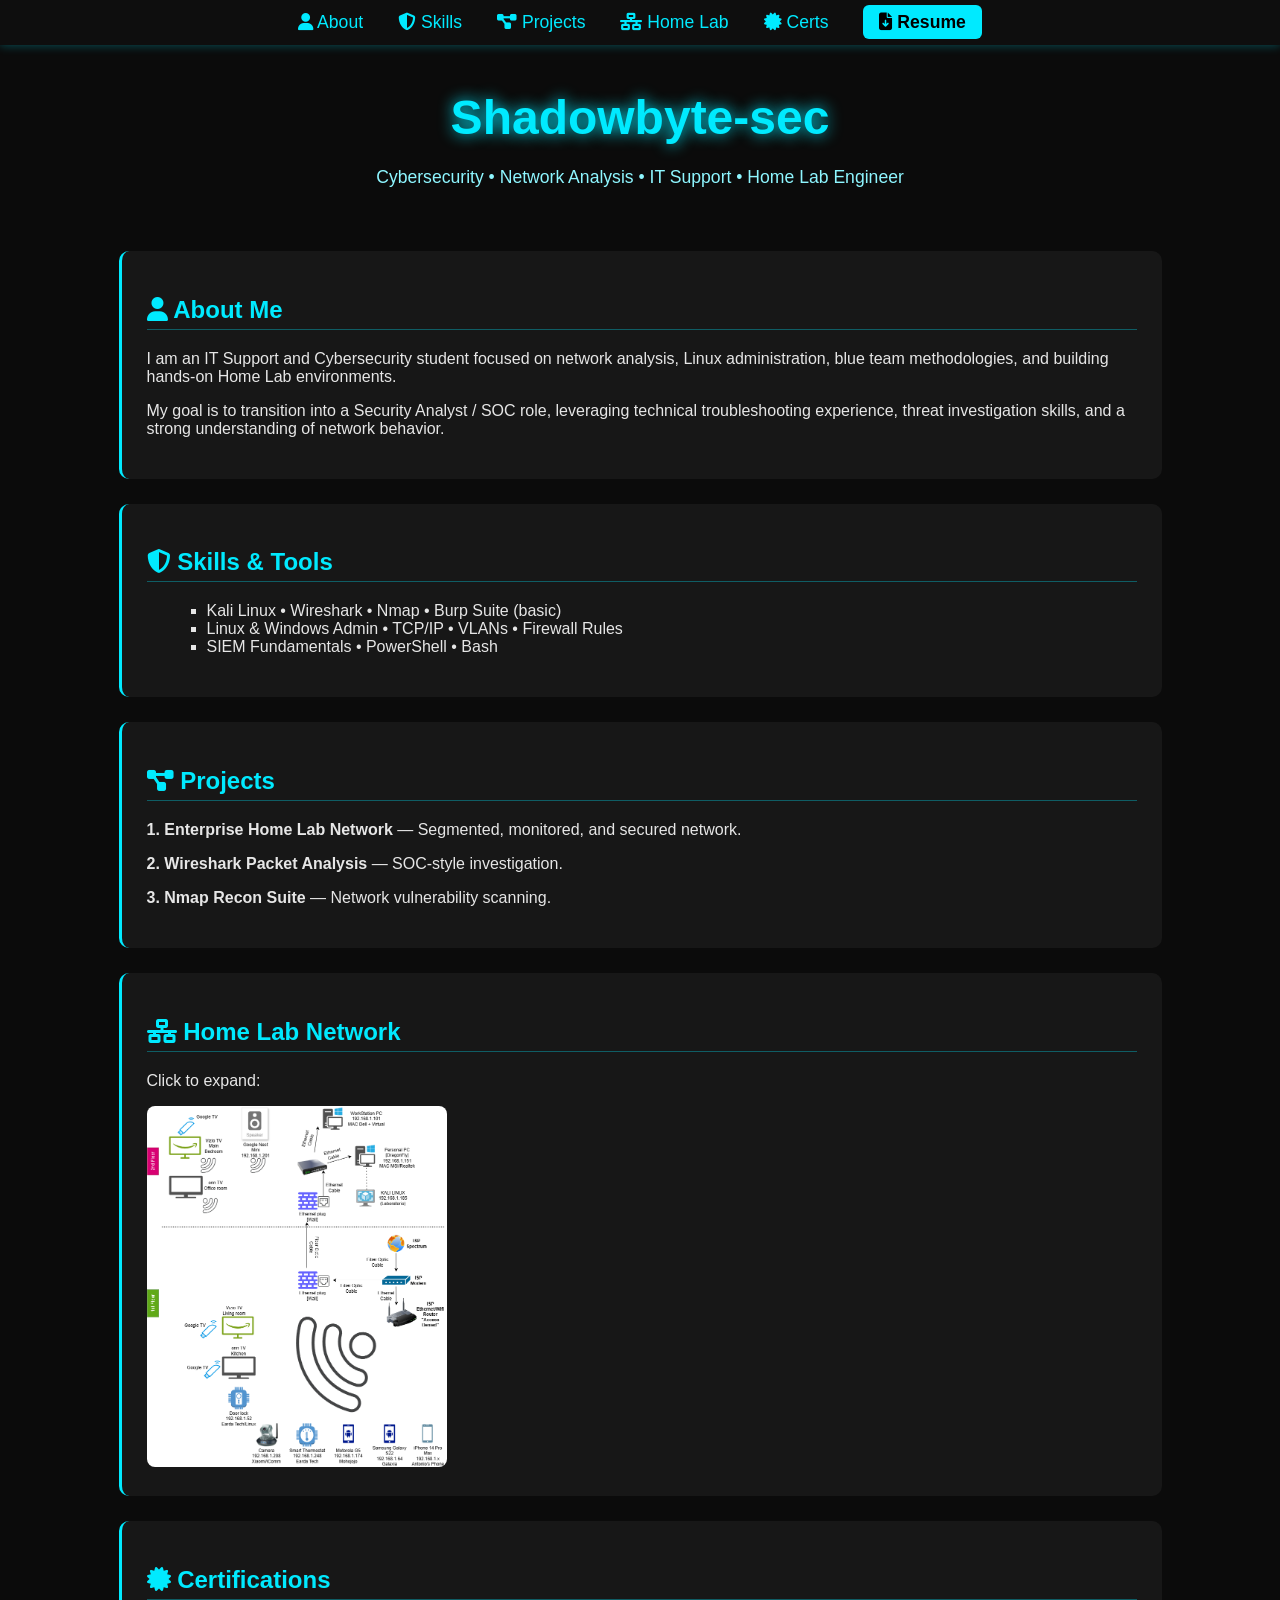
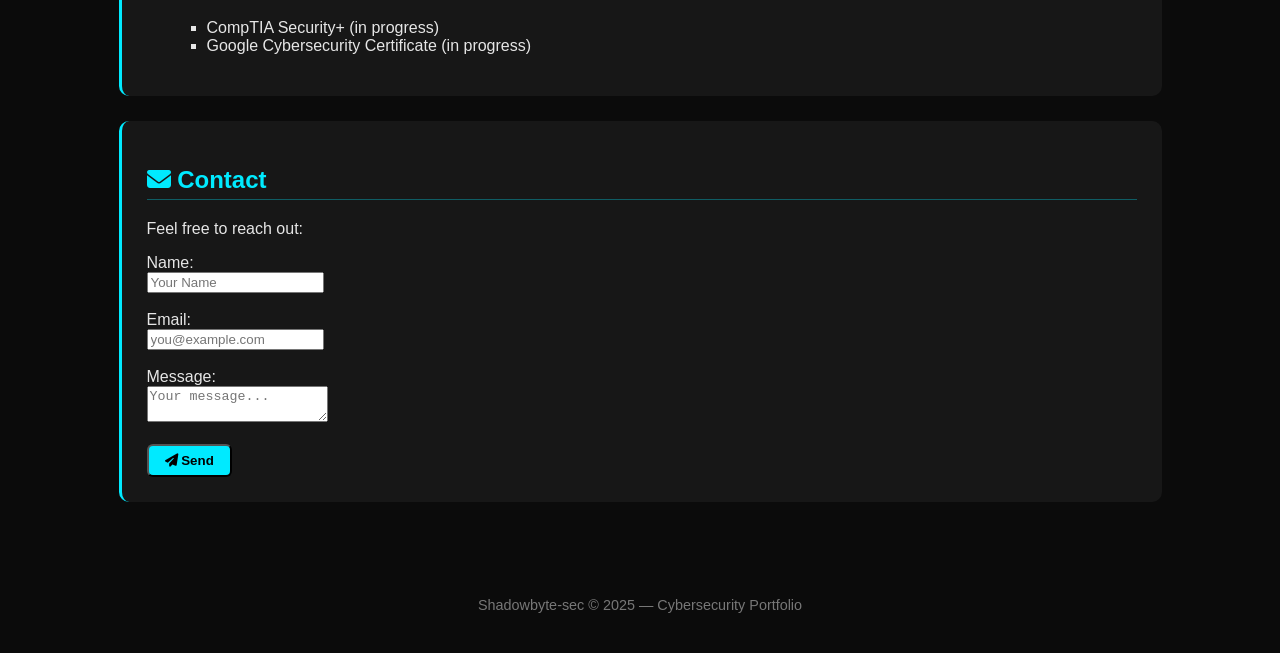
==== index.html @ 4a495c2c "Update index.html" ====
<!DOCTYPE html>
<html lang="en">
<head>
<meta charset="UTF-8">
<meta name="viewport" content="width=device-width, initial-scale=1.0">
<title>Shadowbyte-sec | Cybersecurity Portfolio</title>

<!-- FONT AWESOME ICONS -->
<link rel="stylesheet" href="https://cdnjs.cloudflare.com/ajax/libs/font-awesome/6.5.0/css/all.min.css">

<style>
/* --------------------------------------------------
   GLOBAL STYLE
-------------------------------------------------- */
body {
    background-color: #0b0b0b;
    color: #e6e6e6;
    font-family: "Segoe UI", Tahoma, Geneva, Verdana, sans-serif;
    margin: 0;
    padding: 0;
    scroll-behavior: smooth; /* Smooth navigation */
}

/* --------------------------------------------------
   NAVIGATION MENU
-------------------------------------------------- */
nav {
    position: fixed;
    top: 0;
    width: 100%;
    background: #0e0e0e;
    padding: 12px 0;
    box-shadow: 0 0 10px #00eaff55;
    z-index: 1000;
}

nav ul {
    display: flex;
    justify-content: center;
    gap: 35px;
    list-style: none;
    padding: 0;
    margin: 0;
}

nav ul li a {
    color: #00eaff;
    font-size: 1.1rem;
    text-decoration: none;
    font-weight: 500;
    transition: 0.2s ease;
}

nav ul li a:hover {
    color: #ffffff;
}

/* Resume button */
.resume-btn {
    background: #00eaff;
    padding: 7px 16px;
    border-radius: 6px;
    color: #000;
    font-weight: bold;
}

.resume-btn:hover {
    background: #56f3ff;
}

/* --------------------------------------------------
   HEADER HERO
-------------------------------------------------- */
h1 {
    color: #00eaff;
    text-align: center;
    font-size: 3rem;
    margin-top: 90px;
    text-shadow: 0 0 15px #00eaff;
}

.subtitle {
    text-align: center;
    margin-top: -10px;
    color: #8ef6ff;
    font-size: 1.1rem;
    font-weight: 300;
}

/* --------------------------------------------------
   MAIN CONTAINER
-------------------------------------------------- */
.container {
    max-width: 1100px;
    margin: 0 auto;
    padding: 20px;
}

/* SECTION CARDS */
.card {
    background-color: rgba(255,255,255,0.05);
    padding: 25px;
    border-radius: 10px;
    width: 90%;
    margin: 25px auto;
    border-left: 3px solid #00eaff;
}

.card h2 {
    color: #00eaff;
    border-bottom: 1px solid #00eaff55;
    padding-bottom: 5px;
}

/* --------------------------------------------------
   LISTS
-------------------------------------------------- */
ul {
    list-style-type: square;
    margin-left: 20px;
}

/* --------------------------------------------------
   NETWORK DIAGRAM
-------------------------------------------------- */
.network-img {
    width: 300px;
    border-radius: 8px;
    cursor: pointer;
    transition: 0.2s ease;
}

.network-img:hover {
    transform: scale(1.05);
}

/* Lightbox */
.lightbox {
    display: none;
    position: fixed;
    top: 0;
    left: 0;
    width: 100%;
    height: 100%;
    background: rgba(0,0,0,0.85);
    backdrop-filter: blur(4px);
    justify-content: center;
    align-items: center;
    z-index: 999;
}

.lightbox:target {
    display: flex;
}

.lightbox img {
    max-width: 95%;
    max-height: 95%;
    border-radius: 12px;
    box-shadow: 0 0 25px rgba(0,255,255,0.5);
}

/* --------------------------------------------------
   FOOTER
-------------------------------------------------- */
footer {
    text-align: center;
    margin-top: 50px;
    padding-bottom: 40px;
    color: #777;
    font-size: 0.9rem;
}

/* --------------------------------------------------
   RESPONSIVE (MOBILE)
-------------------------------------------------- */
@media (max-width: 768px) {

    nav ul {
        flex-direction: column;
        gap: 12px;
    }

    h1 {
        font-size: 2.2rem;
        margin-top: 120px;
    }

    .network-img {
        width: 90%;
    }

    .card {
        width: 95%;
        padding: 20px;
    }
}
</style>
</head>

<body>

<!-- --------------------------------------------------
     TOP NAVIGATION BAR
-------------------------------------------------- -->
<nav>
    <ul>
        <li><a href="#about"><i class="fa-solid fa-user"></i> About</a></li>
        <li><a href="#skills"><i class="fa-solid fa-shield-halved"></i> Skills</a></li>
        <li><a href="#projects"><i class="fa-solid fa-diagram-project"></i> Projects</a></li>
        <li><a href="#lab"><i class="fa-solid fa-network-wired"></i> Home Lab</a></li>
        <li><a href="#certs"><i class="fa-solid fa-certificate"></i> Certs</a></li>
        <li><a class="resume-btn" href="resume.pdf" download><i class="fa-solid fa-file-arrow-down"></i> Resume</a></li>
    </ul>
</nav>

<!-- --------------------------------------------------
     HEADER
-------------------------------------------------- -->
<h1>Shadowbyte-sec</h1>
<p class="subtitle">Cybersecurity • Network Analysis • IT Support • Home Lab Engineer</p>

<div class="container">

    <!-- ABOUT -->
    <div class="card" id="about">
        <h2><i class="fa-solid fa-user"></i> About Me</h2>
        <p>
            I am an IT Support and Cybersecurity student focused on network analysis, Linux administration,
            blue team methodologies, and building hands-on Home Lab environments.
        </p>
        <p>
            My goal is to transition into a Security Analyst / SOC role, leveraging technical troubleshooting
            experience, threat investigation skills, and a strong understanding of network behavior.
        </p>
    </div>

    <!-- SKILLS -->
    <div class="card" id="skills">
        <h2><i class="fa-solid fa-shield-halved"></i> Skills & Tools</h2>
        <ul>
            <li>Kali Linux • Wireshark • Nmap • Burp Suite (basic)</li>
            <li>Linux & Windows Admin • TCP/IP • VLANs • Firewall Rules</li>
            <li>SIEM Fundamentals • PowerShell • Bash</li>
        </ul>
    </div>

    <!-- PROJECTS -->
    <div class="card" id="projects">
        <h2><i class="fa-solid fa-diagram-project"></i> Projects</h2>
        <p><strong>1. Enterprise Home Lab Network</strong> — Segmented, monitored, and secured network.</p>
        <p><strong>2. Wireshark Packet Analysis</strong> — SOC-style investigation.</p>
        <p><strong>3. Nmap Recon Suite</strong> — Network vulnerability scanning.</p>
    </div>

    <!-- HOME LAB -->
    <div class="card" id="lab">
        <h2><i class="fa-solid fa-network-wired"></i> Home Lab Network</h2>
        <p>Click to expand:</p>

        <a href="#img-full">
            <img src="My_Home_Network.drawio.png" class="network-img" alt="Home Lab Diagram">
        </a>

        <div id="img-full" class="lightbox">
            <a href="#lab">
                <img src="My_Home_Network.drawio.png" alt="Full Diagram">
            </a>
        </div>
    </div>

    <!-- CERTIFICATIONS -->
    <div class="card" id="certs">
        <h2><i class="fa-solid fa-certificate"></i> Certifications</h2>
        <ul>
            <li>CompTIA Security+ (in progress)</li>
            <li>Google Cybersecurity Certificate (in progress)</li>
        </ul>
    </div>

   <div class="card" id="contact">
  <h2><i class="fa-solid fa-envelope"></i> Contact</h2>
  <p>Feel free to reach out:</p>
  <form action="mailto:tuemail@ejemplo.com" method="post" enctype="text/plain">
    <label>Name:</label><br>
    <input type="text" name="name" placeholder="Your Name" required><br><br>
    <label>Email:</label><br>
    <input type="email" name="email" placeholder="you@example.com" required><br><br>
    <label>Message:</label><br>
    <textarea name="message" placeholder="Your message..." required></textarea><br><br>
    <button type="submit" class="resume-btn"><i class="fa-solid fa-paper-plane"></i> Send</button>
  </form>
</div>

</div>

<footer>
    Shadowbyte-sec © 2025 — Cybersecurity Portfolio
</footer>

</body>
</html>
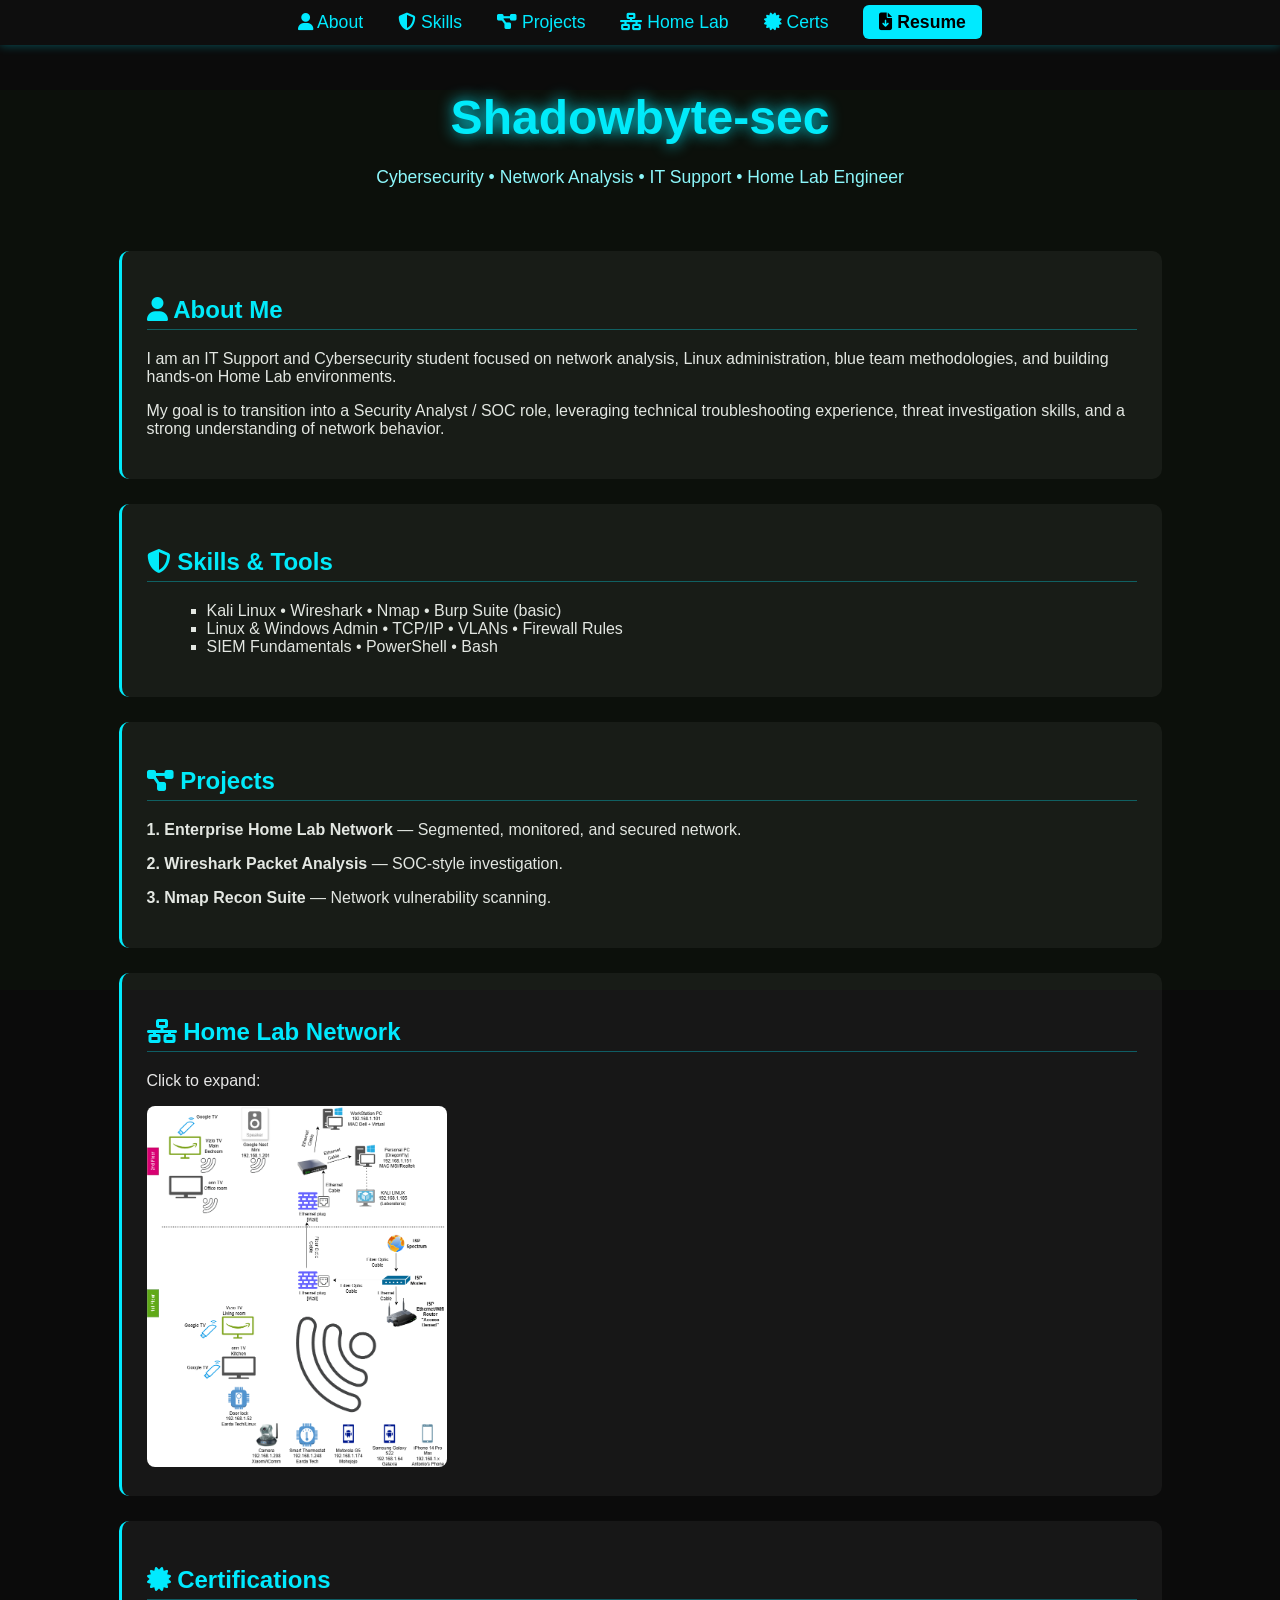
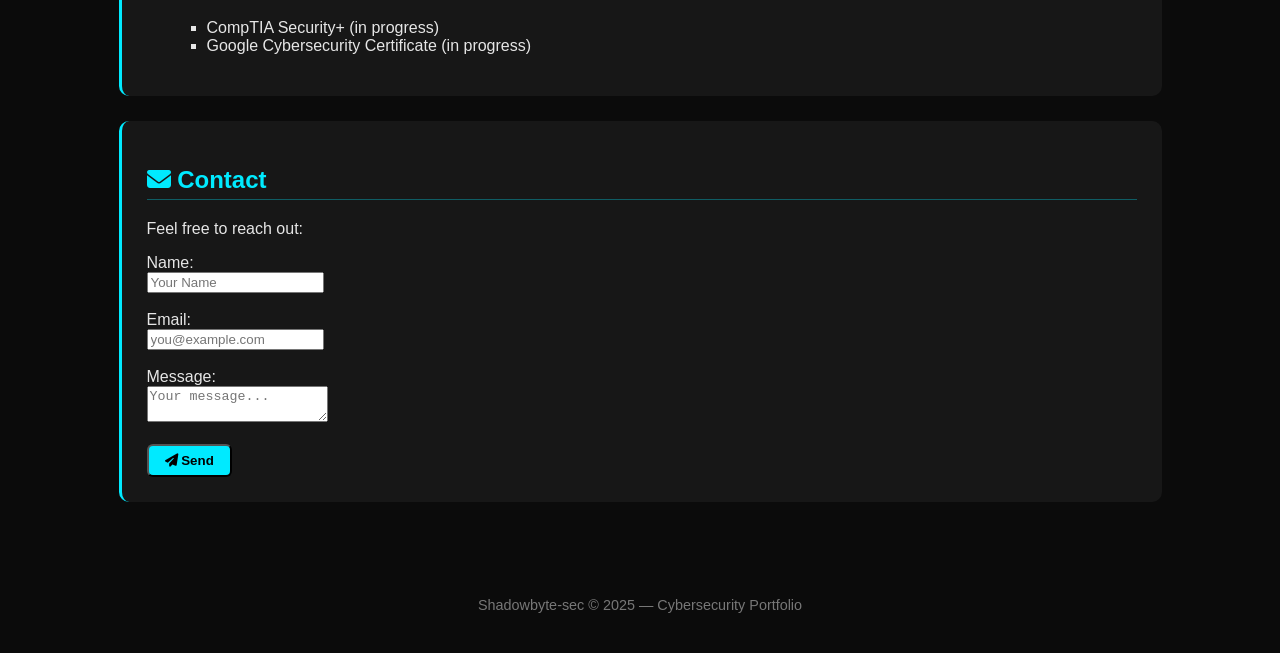
==== commit 7d8e59d8: "Update index.html" ====
--- a/index.html
+++ b/index.html
@@ -195,6 +195,36 @@
         padding: 20px;
     }
 }
+
+/* Glitch effect heading */
+@keyframes glitch {
+  0% { text-shadow: 2px 0 #39ff14, -2px 0 #00ff94; }
+  20% { text-shadow: -2px 0 #39ff14, 2px 0 #00ff94; }
+  40% { text-shadow: 2px 0 #39ff14, -2px 0 #00ff94; }
+  60% { text-shadow: -2px 0 #39ff14, 2px 0 #00ff94; }
+  80% { text-shadow: 2px 0 #39ff14, -2px 0 #00ff94; }
+  100% { text-shadow: 2px 0 #39ff14, -2px 0 #00ff94; }
+}
+
+h1 {
+  animation: glitch 2.5s infinite;
+}
+
+body::before {
+  content:"";
+  position: fixed;
+  width: 100%;
+  height: 100%;
+  background: rgba(57,255,20,0.02);
+  pointer-events:none;
+  animation: flicker 0.3s infinite;
+}
+
+@keyframes flicker {
+  0%,100% { opacity: 0.2; }
+  50% { opacity: 0.05; }
+}
+   
 </style>
 </head>
 
@@ -207,7 +237,7 @@
     <ul>
         <li><a href="#about"><i class="fa-solid fa-user"></i> About</a></li>
         <li><a href="#skills"><i class="fa-solid fa-shield-halved"></i> Skills</a></li>
-        <li><a href="#projects"><i class="fa-solid fa-diagram-project"></i> Projects</a></li>
+        <li><a href="projects.html"><i class="fa-solid fa-diagram-project"></i> Projects</a></li>
         <li><a href="#lab"><i class="fa-solid fa-network-wired"></i> Home Lab</a></li>
         <li><a href="#certs"><i class="fa-solid fa-certificate"></i> Certs</a></li>
         <li><a class="resume-btn" href="resume.pdf" download><i class="fa-solid fa-file-arrow-down"></i> Resume</a></li>
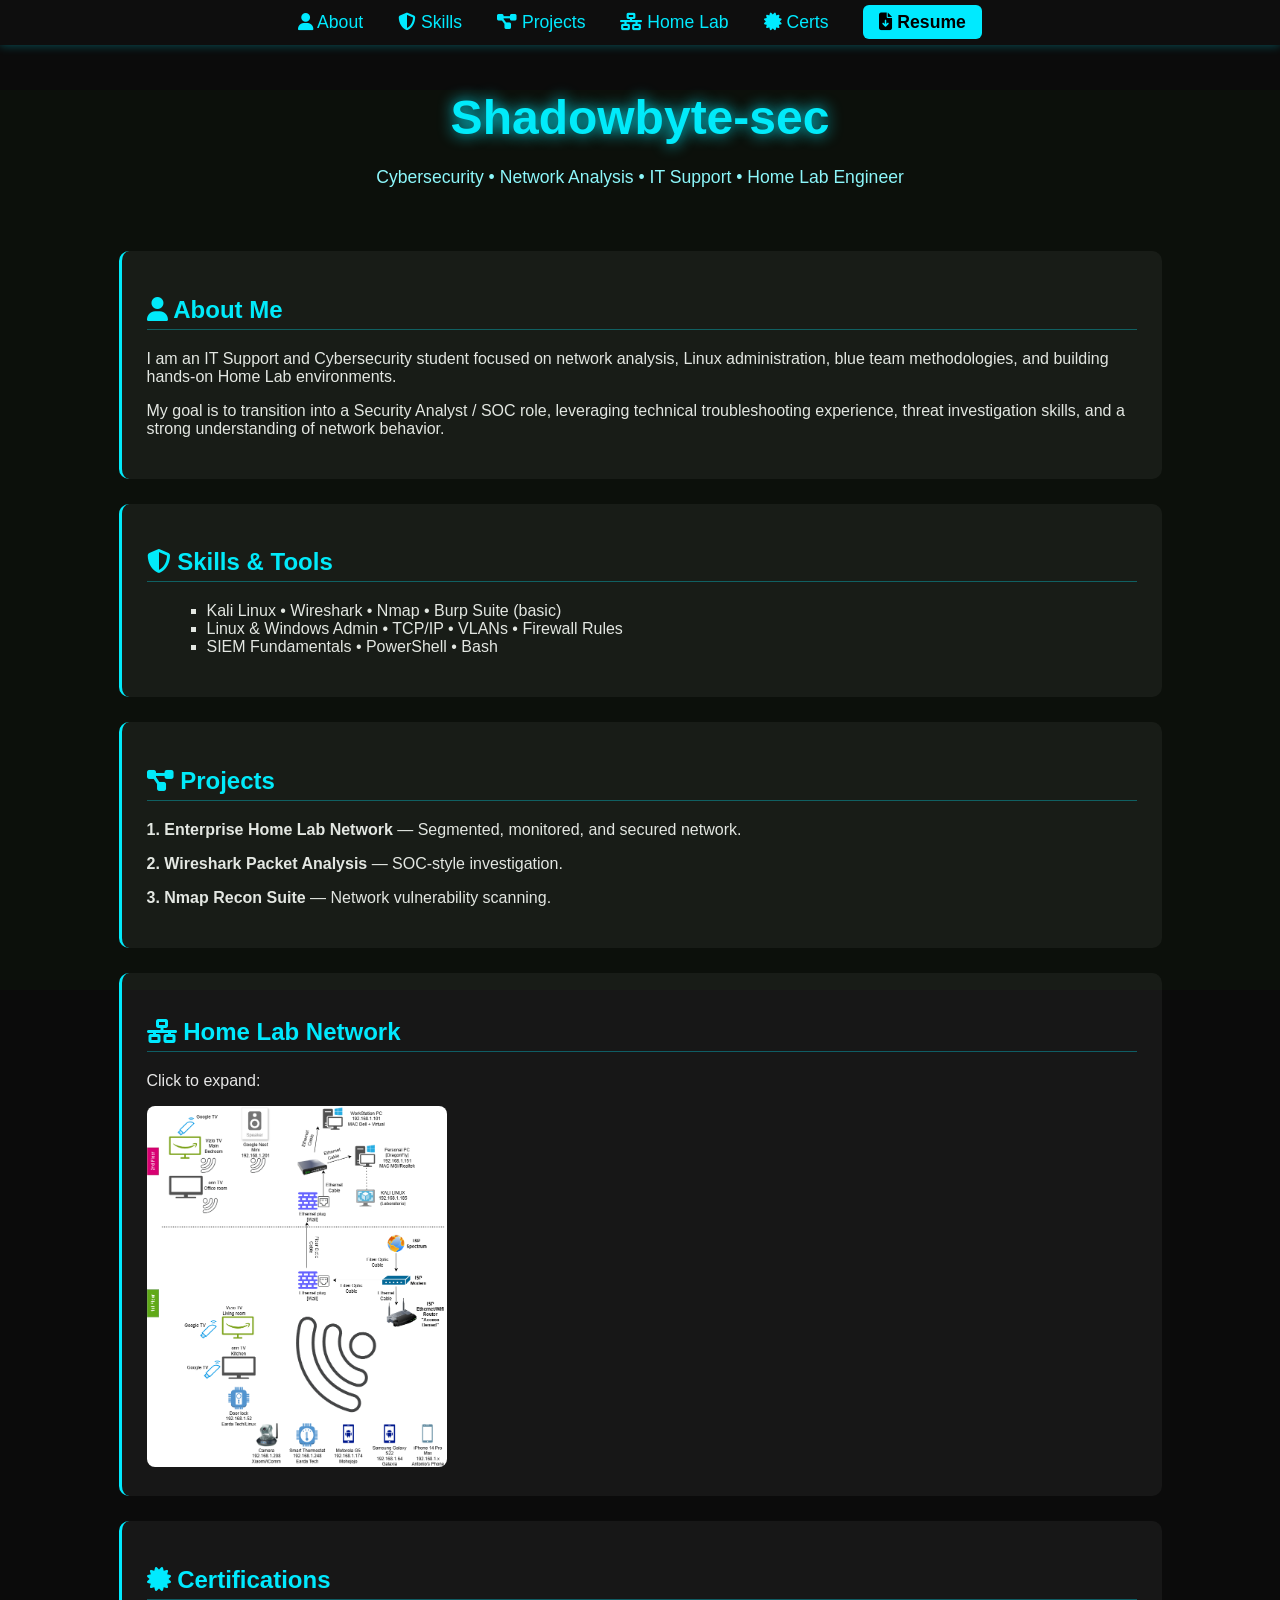
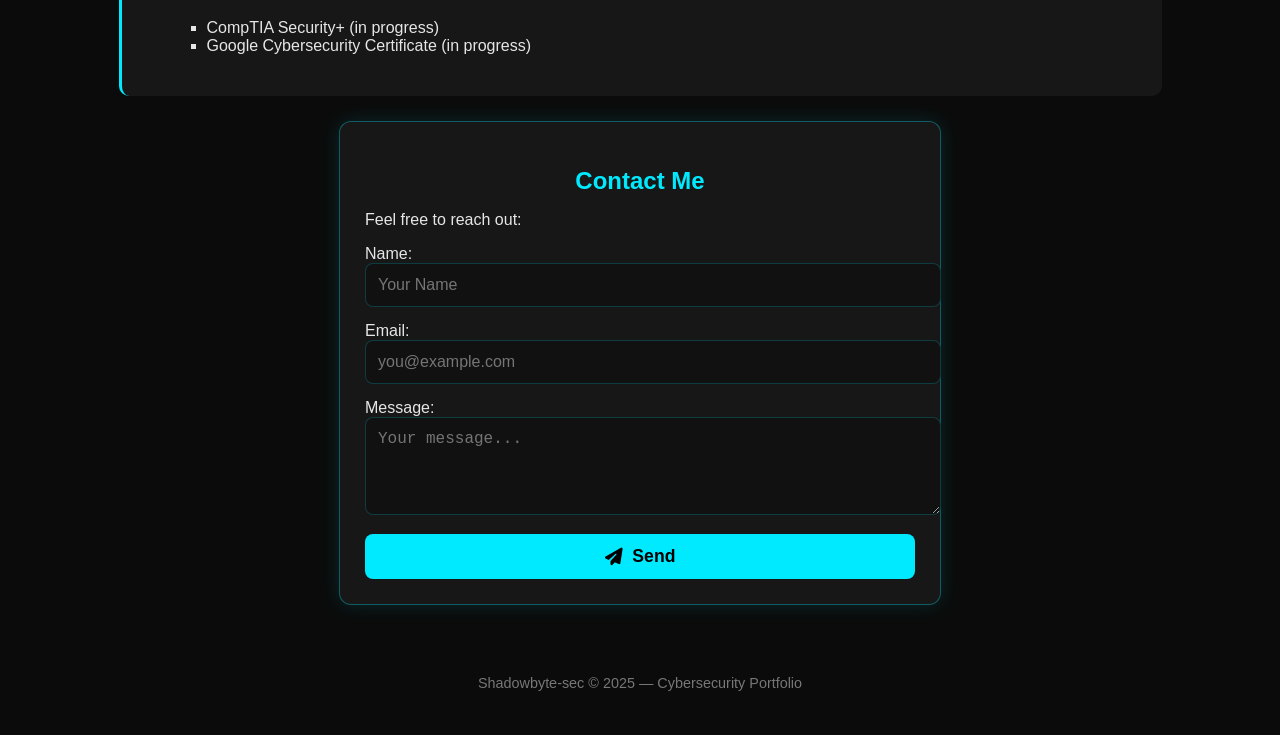
==== commit 6dfe2c11: "Update index.html" ====
--- a/index.html
+++ b/index.html
@@ -224,6 +224,68 @@
   0%,100% { opacity: 0.2; }
   50% { opacity: 0.05; }
 }
+
+/* CONTACT SECTION */
+.contact-card {
+    width: 50%;
+    min-width: 320px;
+    margin: 0 auto;
+    background-color: rgba(255,255,255,0.05);
+    padding: 25px;
+    border-radius: 12px;
+    border: 1px solid #00eaff55;
+    box-shadow: 0 0 20px #00eaff22;
+    text-align: left;
+}
+
+.contact-card h2 {
+    text-align: center;
+    color: #00eaff;
+    margin-bottom: 15px;
+}
+
+/* Inputs grandes y centrados */
+.contact-card input,
+.contact-card textarea {
+    width: 100%;
+    padding: 12px;
+    font-size: 1rem;
+    border-radius: 8px;
+    border: 1px solid #00eaff33;
+    margin-bottom: 15px;
+    background: #111;
+    color: white;
+    outline: none;
+    transition: 0.2s;
+}
+
+.contact-card input:focus,
+.contact-card textarea:focus {
+    border-color: #00eaff;
+    box-shadow: 0 0 10px #00eaff66;
+}
+
+/* Botón centrado grande */
+.contact-card button {
+    width: 100%;
+    padding: 12px;
+    font-size: 1.1rem;
+    border-radius: 8px;
+    border: none;
+    cursor: pointer;
+    background-color: #00eaff;
+    color: black;
+    font-weight: bold;
+    transition: 0.2s;
+    display: flex;
+    justify-content: center;
+    align-items: center;
+}
+
+.contact-card button:hover {
+    background-color: #00c7d9;
+    transform: translateY(-2px);
+}
    
 </style>
 </head>
@@ -237,7 +299,7 @@
     <ul>
         <li><a href="#about"><i class="fa-solid fa-user"></i> About</a></li>
         <li><a href="#skills"><i class="fa-solid fa-shield-halved"></i> Skills</a></li>
-        <li><a href="projects.html"><i class="fa-solid fa-diagram-project"></i> Projects</a></li>
+        <li><a href="#projects"><i class="fa-solid fa-diagram-project"></i> Projects</a></li>
         <li><a href="#lab"><i class="fa-solid fa-network-wired"></i> Home Lab</a></li>
         <li><a href="#certs"><i class="fa-solid fa-certificate"></i> Certs</a></li>
         <li><a class="resume-btn" href="resume.pdf" download><i class="fa-solid fa-file-arrow-down"></i> Resume</a></li>
@@ -308,18 +370,23 @@
         </ul>
     </div>
 
-   <div class="card" id="contact">
-  <h2><i class="fa-solid fa-envelope"></i> Contact</h2>
-  <p>Feel free to reach out:</p>
-  <form action="mailto:tuemail@ejemplo.com" method="post" enctype="text/plain">
-    <label>Name:</label><br>
-    <input type="text" name="name" placeholder="Your Name" required><br><br>
-    <label>Email:</label><br>
-    <input type="email" name="email" placeholder="you@example.com" required><br><br>
-    <label>Message:</label><br>
-    <textarea name="message" placeholder="Your message..." required></textarea><br><br>
-    <button type="submit" class="resume-btn"><i class="fa-solid fa-paper-plane"></i> Send</button>
-  </form>
+   <div class="contact-card">
+    <h2>Contact Me</h2>
+
+    <p>Feel free to reach out:</p>
+
+    <label>Name:</label>
+    <input type="text" placeholder="Your Name">
+
+    <label>Email:</label>
+    <input type="email" placeholder="you@example.com">
+
+    <label>Message:</label>
+    <textarea rows="4" placeholder="Your message..."></textarea>
+
+    <button>
+        <i class="fa-solid fa-paper-plane"></i>&nbsp; Send
+    </button>
 </div>
 
 </div>
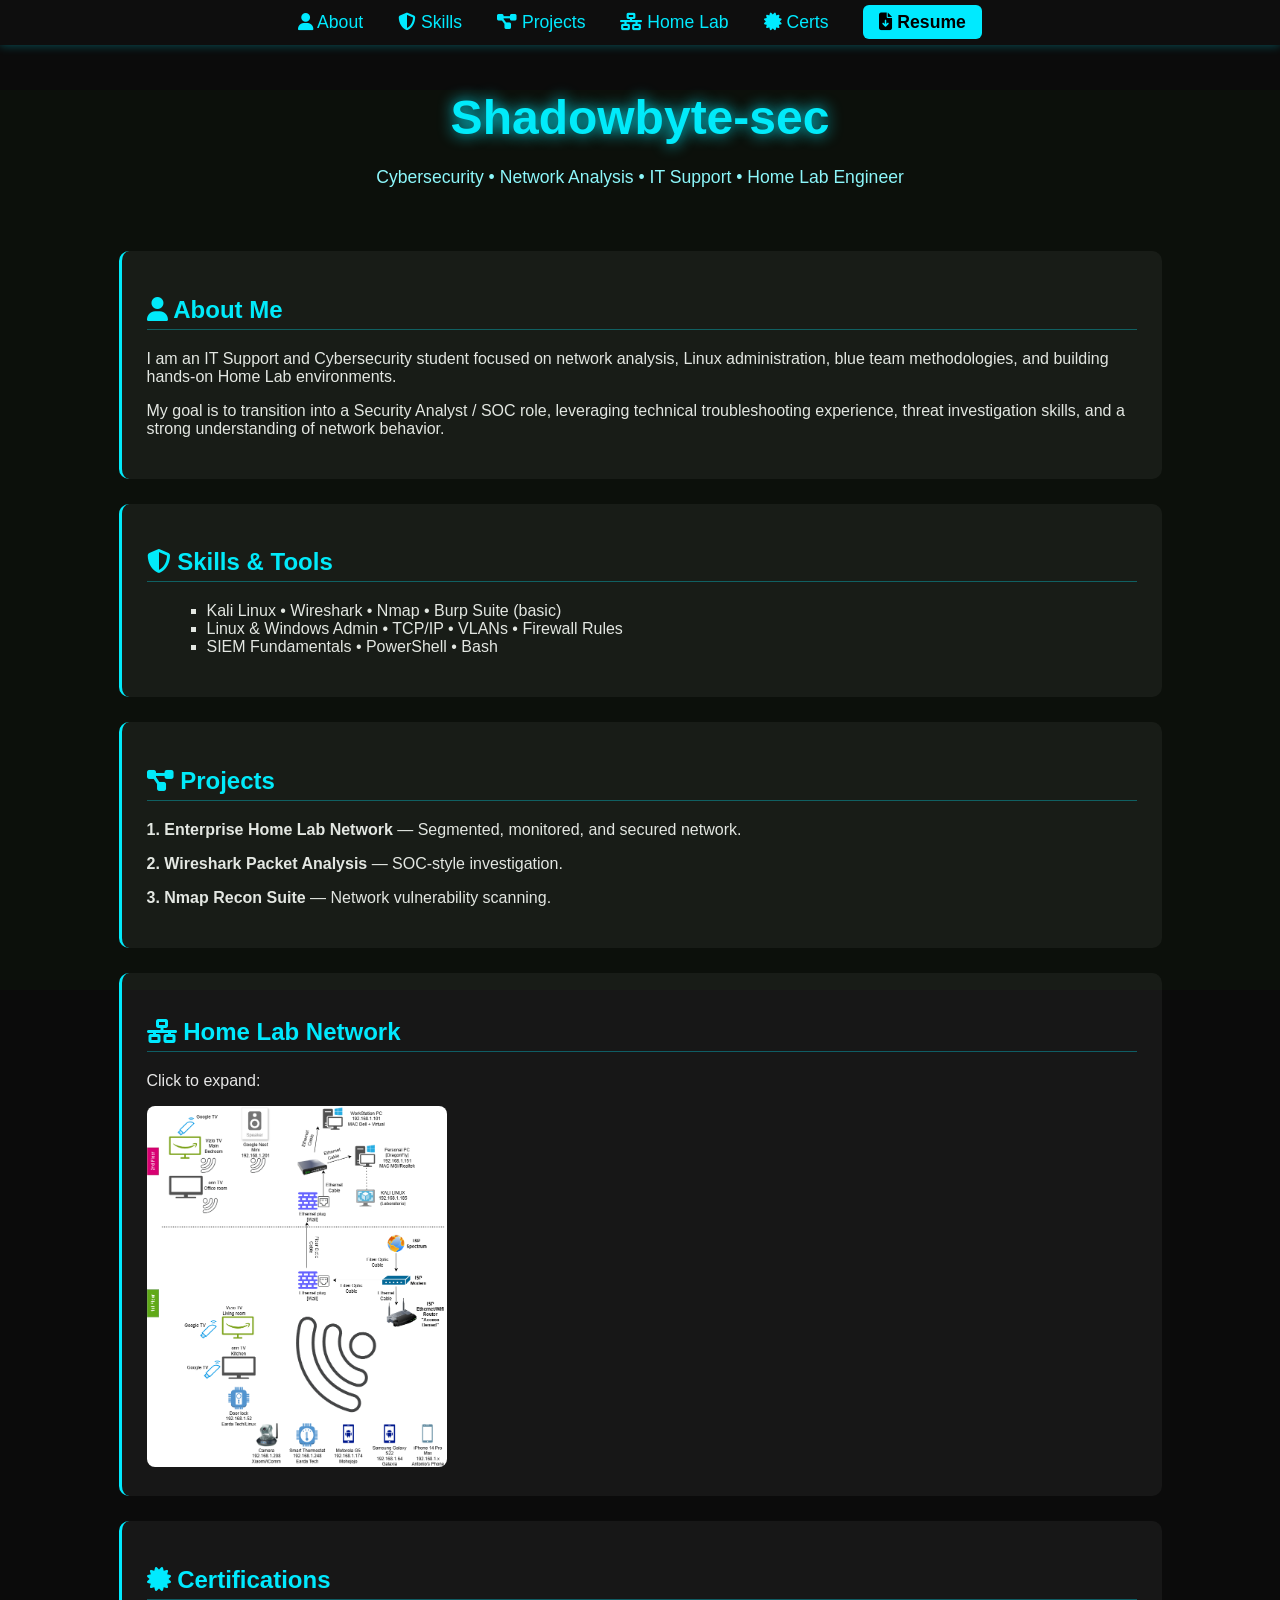
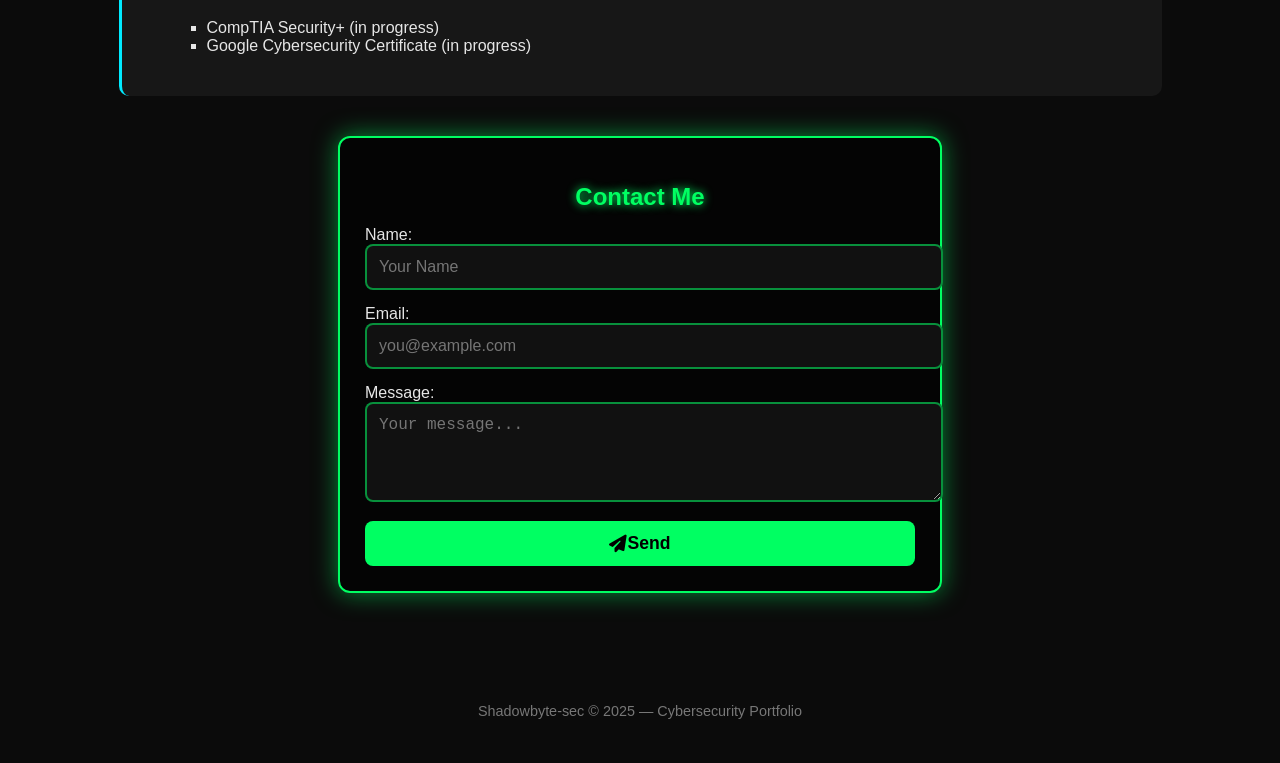
==== commit e2f5c64b: "Update index.html" ====
--- a/index.html
+++ b/index.html
@@ -1,6 +1,7 @@
 <!DOCTYPE html>
 <html lang="en">
 <head>
+<link rel="stylesheet" href="https://cdnjs.cloudflare.com/ajax/libs/font-awesome/6.5.0/css/all.min.css">
 <meta charset="UTF-8">
 <meta name="viewport" content="width=device-width, initial-scale=1.0">
 <title>Shadowbyte-sec | Cybersecurity Portfolio</title>
@@ -286,10 +287,122 @@
     background-color: #00c7d9;
     transform: translateY(-2px);
 }
+
+/* CONTACT SECTION NEO-HACKER */
+.contact-card {
+    width: 50%;
+    min-width: 320px;
+    margin: 40px auto;
+    background-color: rgba(0, 0, 0, 0.6);
+    padding: 25px;
+    border-radius: 12px;
+    border: 2px solid #00ff62; /* Verde NEON */
+    box-shadow: 0 0 25px #00ff6288;
+    text-align: left;
+    animation: glowPulse 2.5s infinite;
+}
+
+/* Glow animation */
+@keyframes glowPulse {
+    0% { box-shadow: 0 0 15px #00ff6288; }
+    50% { box-shadow: 0 0 30px #00ff62cc; }
+    100% { box-shadow: 0 0 15px #00ff6288; }
+}
+
+.contact-card h2 {
+    text-align: center;
+    color: #00ff62;
+    margin-bottom: 15px;
+    text-shadow: 0 0 10px #00ff62;
+}
+
+/* INPUTS & TEXTAREA */
+.contact-card input,
+.contact-card textarea {
+    width: 100%;
+    padding: 12px;
+    font-size: 1rem;
+    border-radius: 8px;
+    border: 2px solid #00ff6288;
+    margin-bottom: 15px;
+    background: #111;
+    color: white;
+    outline: none;
+    transition: 0.2s;
+}
+
+/* FOCUS NEON */
+.contact-card input:focus,
+.contact-card textarea:focus {
+    border-color: #00ff62;
+    box-shadow: 0 0 15px #00ff62;
+}
+
+/* ERROR RED SHAKE */
+.input-error {
+    border-color: #ff0033 !important;
+    box-shadow: 0 0 15px #ff0033 !important;
+    animation: shake 0.3s;
+}
+
+/* Shake animation */
+@keyframes shake {
+    0% { transform: translateX(0); }
+    25% { transform: translateX(-5px); }
+    50% { transform: translateX(5px); }
+    75% { transform: translateX(-5px); }
+    100% { transform: translateX(0); }
+}
+
+
+/* SEND BUTTON */
+.contact-card button {
+    width: 100%;
+    padding: 12px;
+    font-size: 1.1rem;
+    border-radius: 8px;
+    border: none;
+    cursor: pointer;
+    background-color: #00ff62;
+    color: black;
+    font-weight: bold;
+    transition: 0.2s;
+}
+
+.contact-card button:hover {
+    background-color: #00d754;
+    transform: translateY(-2px);
+    box-shadow: 0 0 10px #00ff62;
+}   
    
 </style>
 </head>
 
+<script>
+document.getElementById("contactForm").addEventListener("submit", function(event) {
+    let valid = true;
+
+    let fields = ["name", "email", "message"];
+
+    fields.forEach(id => {
+        let field = document.getElementById(id);
+
+        if (field.value.trim() === "") {
+            field.classList.add("input-error");
+            valid = false;
+
+            setTimeout(() => {
+                field.classList.remove("input-error");
+            }, 600);
+        }
+    });
+
+    if (!valid) {
+        event.preventDefault(); // Detiene el envío
+    }
+});
+</script>   
+   
 <body>
 
 <!-- --------------------------------------------------
@@ -370,23 +483,26 @@
         </ul>
     </div>
 
-   <div class="contact-card">
+<div class="contact-card">
     <h2>Contact Me</h2>
 
-    <p>Feel free to reach out:</p>
-
-    <label>Name:</label>
-    <input type="text" placeholder="Your Name">
-
-    <label>Email:</label>
-    <input type="email" placeholder="you@example.com">
-
-    <label>Message:</label>
-    <textarea rows="4" placeholder="Your message..."></textarea>
-
-    <button>
-        <i class="fa-solid fa-paper-plane"></i>&nbsp; Send
-    </button>
+    <form id="contactForm" action="https://formsubmit.co/TU_EMAIL_AQUI" method="POST">
+
+        <!-- No Captcha + Redirect -->
+        <input type="hidden" name="_captcha" value="false">
+        <input type="hidden" name="_next" value="https://shadowbyte-sec.github.io/">
+
+        <label>Name:</label>
+        <input type="text" id="name" name="name" placeholder="Your Name">
+
+        <label>Email:</label>
+        <input type="email" id="email" name="email" placeholder="you@example.com">
+
+        <label>Message:</label>
+        <textarea id="message" name="message" rows="4" placeholder="Your message..."></textarea>
+
+        <button type="submit"><i class="fa-solid fa-paper-plane"></i> Send</button>
+    </form>
 </div>
 
 </div>
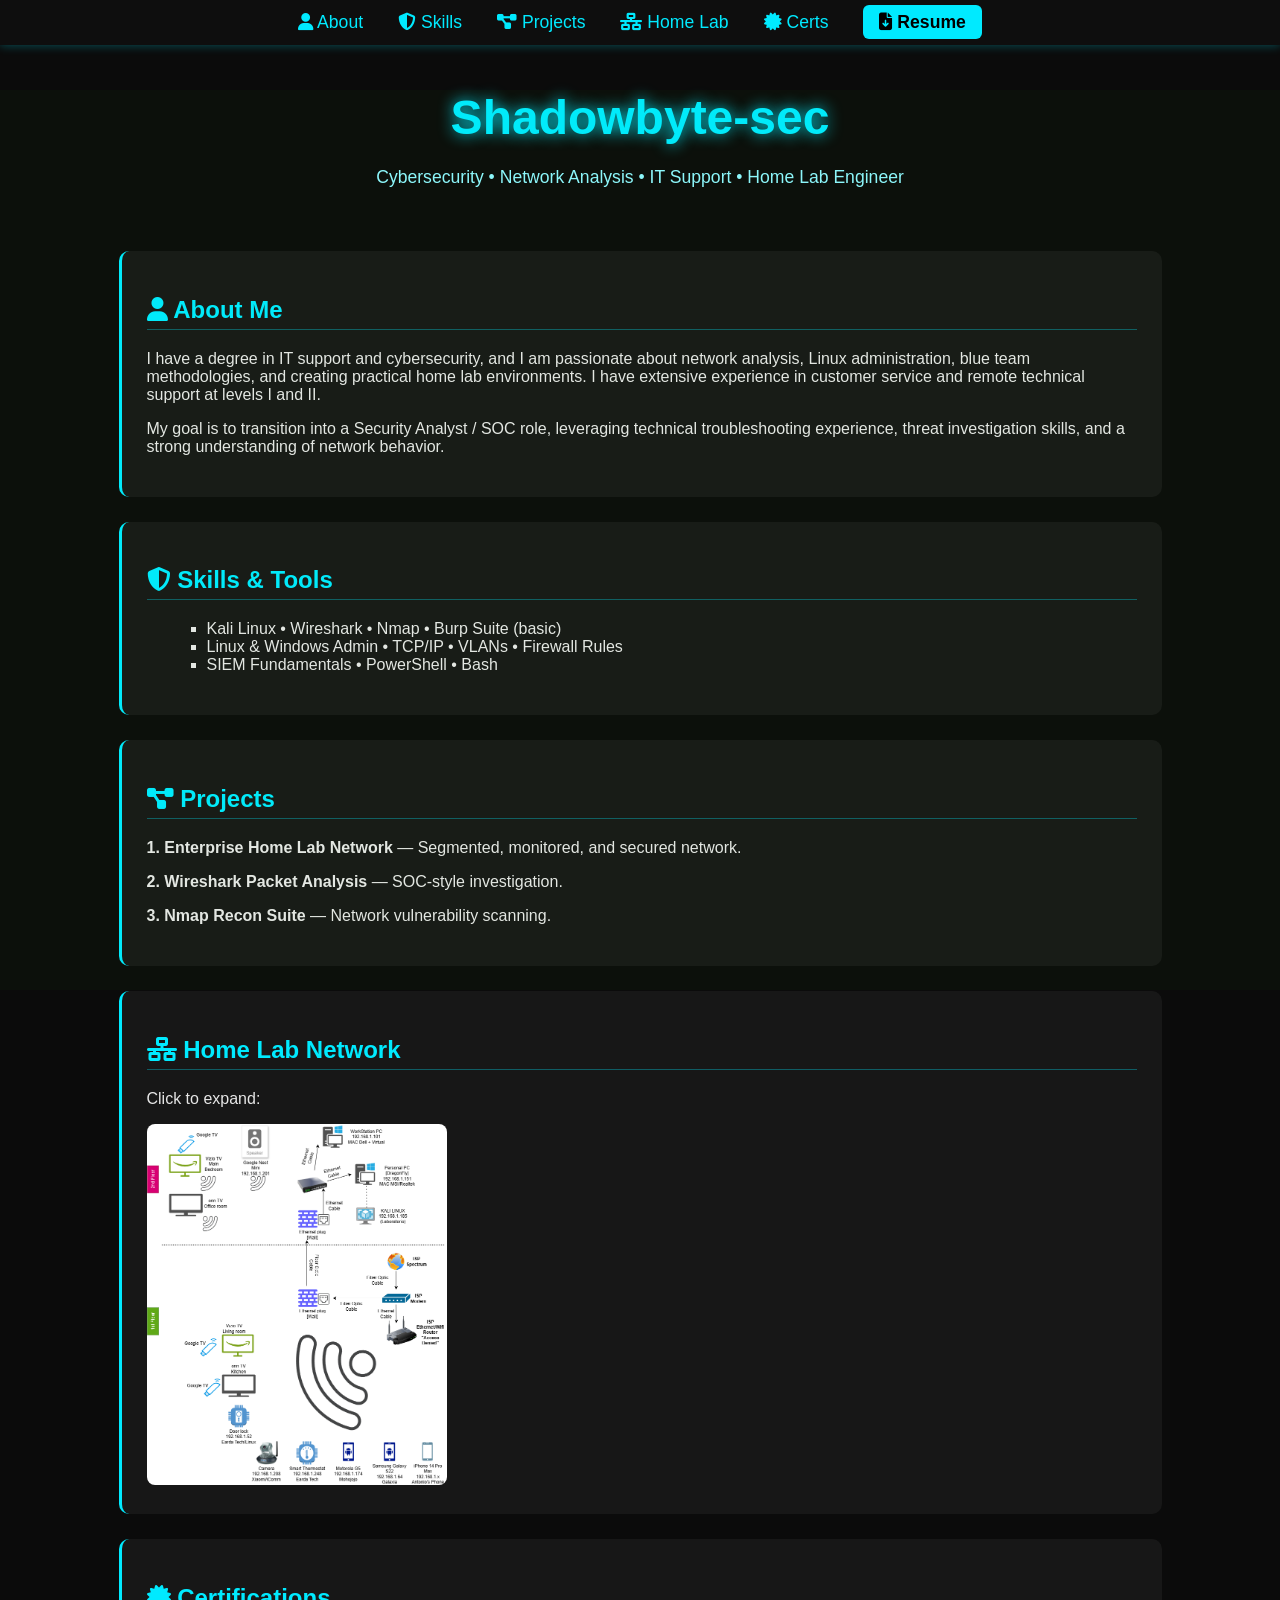
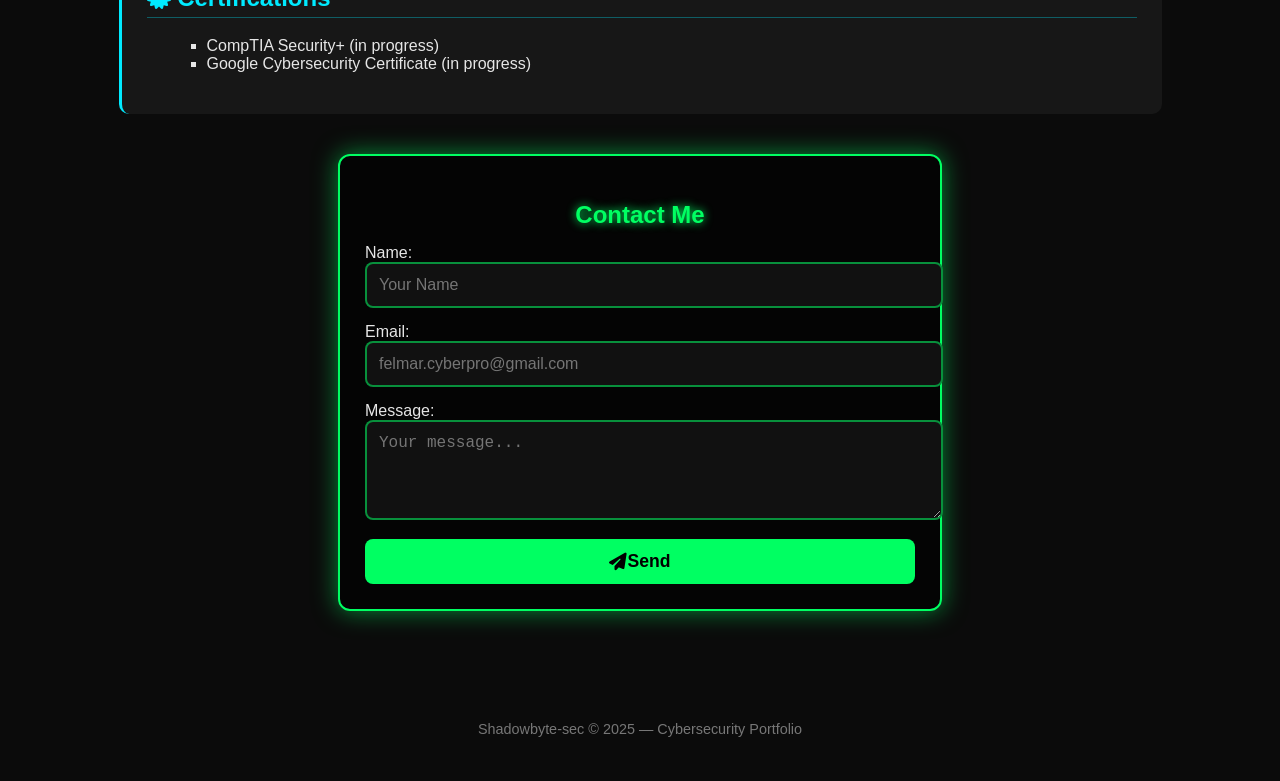
==== commit 709e59da: "Update index.html" ====
--- a/index.html
+++ b/index.html
@@ -431,8 +431,9 @@
     <div class="card" id="about">
         <h2><i class="fa-solid fa-user"></i> About Me</h2>
         <p>
-            I am an IT Support and Cybersecurity student focused on network analysis, Linux administration,
-            blue team methodologies, and building hands-on Home Lab environments.
+            I have a degree in IT support and cybersecurity, and I am passionate about network analysis, Linux administration, 
+           blue team methodologies, and creating practical home lab environments. I have extensive experience in customer service 
+           and remote technical support at levels I and II. 
         </p>
         <p>
             My goal is to transition into a Security Analyst / SOC role, leveraging technical troubleshooting
@@ -496,7 +497,7 @@
         <input type="text" id="name" name="name" placeholder="Your Name">
 
         <label>Email:</label>
-        <input type="email" id="email" name="email" placeholder="you@example.com">
+        <input type="email" id="email" name="email" placeholder="felmar.cyberpro@gmail.com">
 
         <label>Message:</label>
         <textarea id="message" name="message" rows="4" placeholder="Your message..."></textarea>
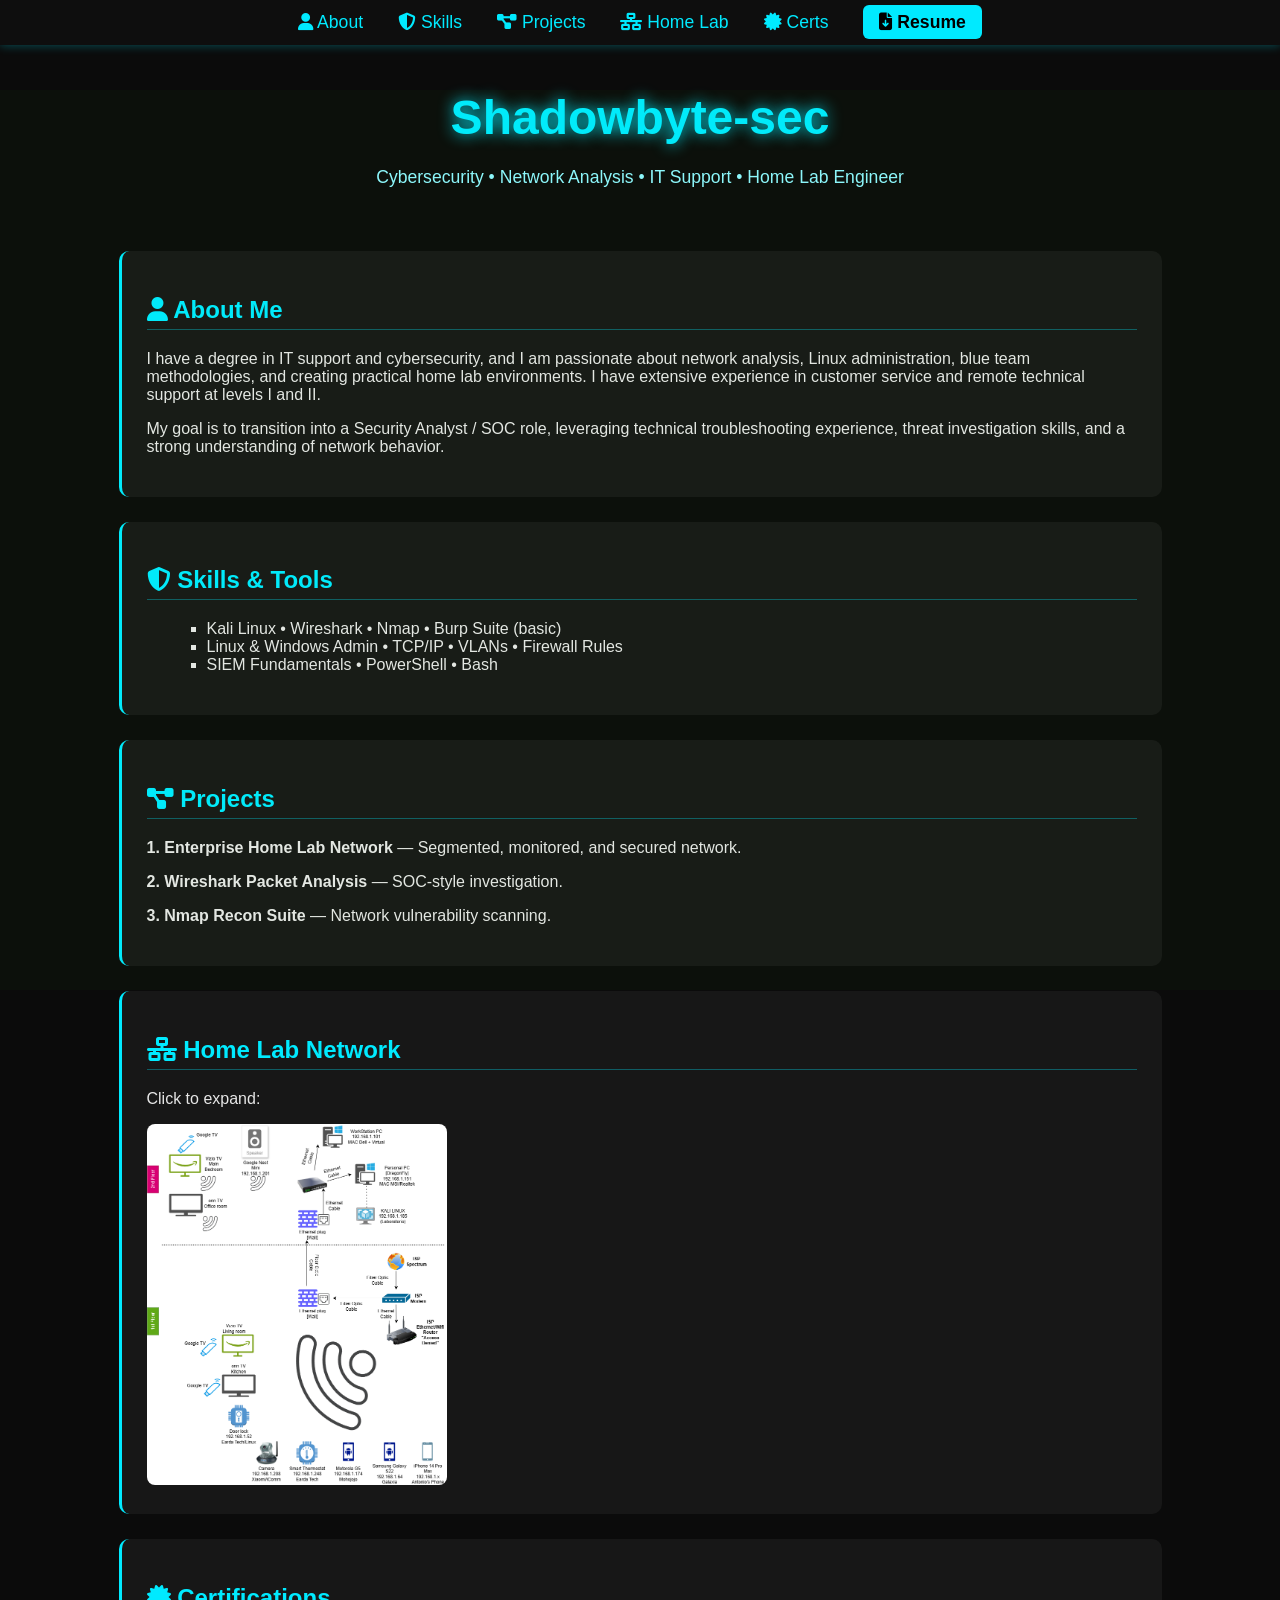
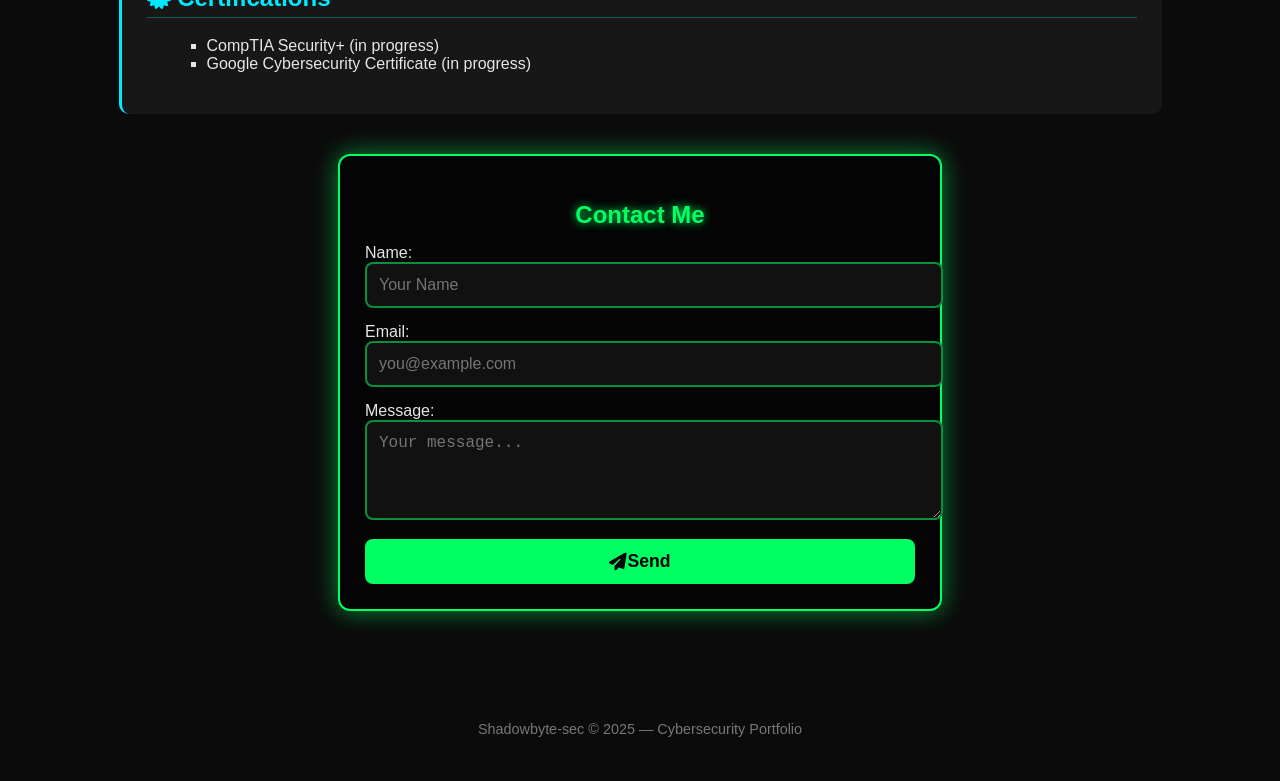
==== commit fe516e19: "Update index.html" ====
--- a/index.html
+++ b/index.html
@@ -487,7 +487,7 @@
 <div class="contact-card">
     <h2>Contact Me</h2>
 
-    <form id="contactForm" action="https://formsubmit.co/TU_EMAIL_AQUI" method="POST">
+    <form id="contactForm" action="https://formsubmit.co/felmar.cyberpro@gmail.com" method="POST">
 
         <!-- No Captcha + Redirect -->
         <input type="hidden" name="_captcha" value="false">
@@ -497,7 +497,7 @@
         <input type="text" id="name" name="name" placeholder="Your Name">
 
         <label>Email:</label>
-        <input type="email" id="email" name="email" placeholder="felmar.cyberpro@gmail.com">
+        <input type="email" id="email" name="email" placeholder="you@example.com">
 
         <label>Message:</label>
         <textarea id="message" name="message" rows="4" placeholder="Your message..."></textarea>
